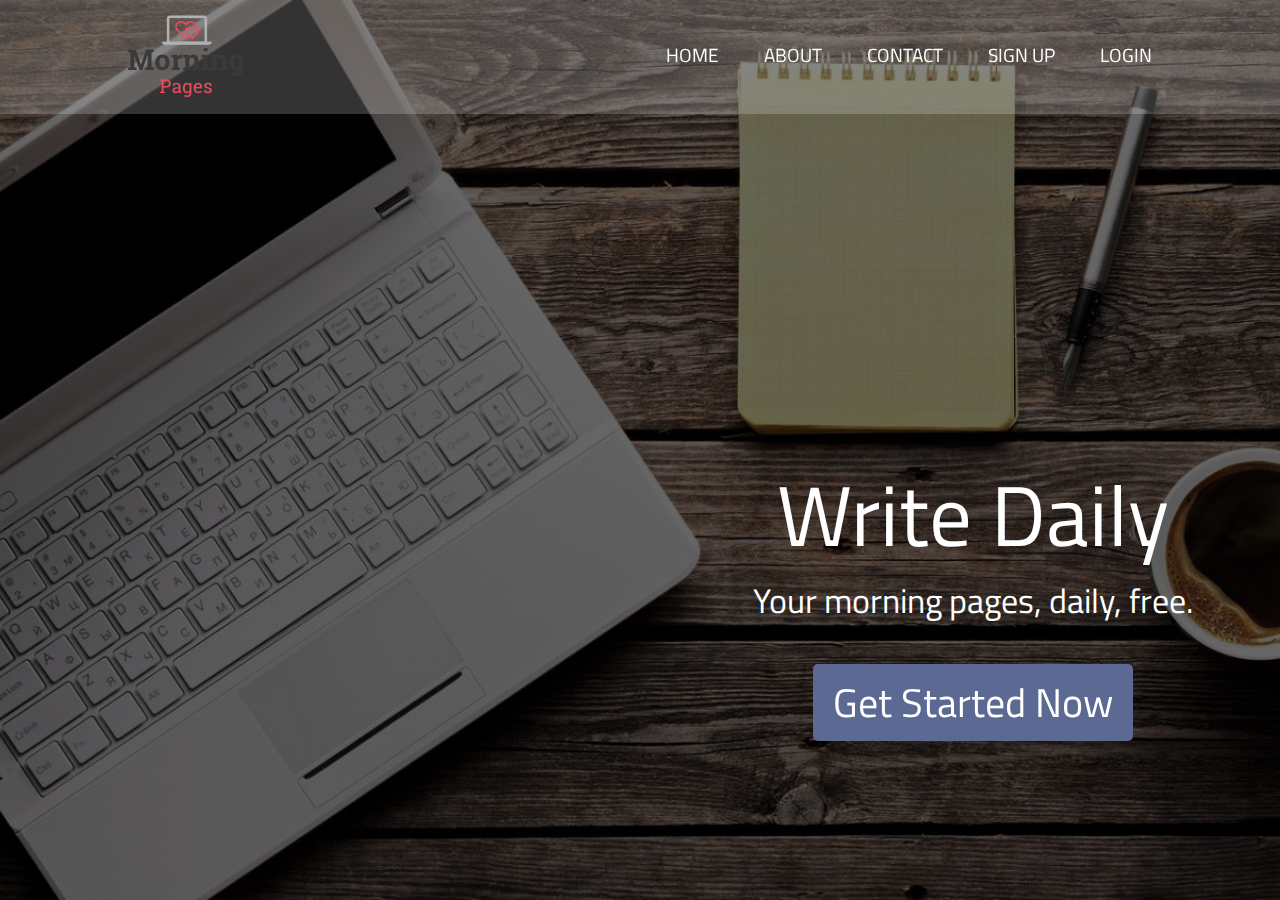
==== index.html @ 58528b12 "Landing Page first serious draft" ====
<html>

<head>
    <title>Free Morning Pages Writing</title>
    <meta charset="UTF-8">
    <meta name="description" content="Free writing and journaling. Get your morning pages out there.">
    <meta name="keywords" content="writing, journaling, 750words, morning, pages, three, artist, julia, cameron">
    <meta name="author" content="Dimitris Gkiokas, Panagiotis Zisis">
    <meta name="viewport" content="width=device-width, initial-scale=1.0">
    <link href="https://maxcdn.bootstrapcdn.com/bootstrap/3.3.7/css/bootstrap.min.css" rel="stylesheet">
    <link rel="stylesheet" type="text/css" href="style.css">
    <link href="https://fonts.googleapis.com/css?family=Titillium+Web" rel="stylesheet"> 
</head>

<body data-spy="scroll" data-target=".navbar" data-offset="50">
    <nav class="navbar navbar-fixed-top">
        <div class="container-fluid" id="nav-container">
            <div class="navbar-header">
                <button type="button" class="navbar-toggle" data-toggle="collapse" data-target="#myNavbar">
                    <span class="icon-bar"></span>
                    <span class="icon-bar"></span>
                    <span class="icon-bar"></span>                        
                </button>
                <a class="navbar-brand" href="#">
                    <img class="logo-responsive" id="logo" src="basic_logo.png" alt="Morning Pages Logo"></img>
                </a>
            </div>
            <div class="collapse navbar-collapse" id="myNavbar">
                <ul class="nav navbar-nav navbar-right">
                    <li><a href="#">HOME</a></li>
                    <li><a href="#">ABOUT</a></li>
                    <li><a href="#">CONTACT</a></li>
                    <li><a href="#">SIGN UP</a></li>
                    <li><a href="#">LOGIN</a></li>
                </ul>
            </div>
        </div>
    </nav>
    <div class="jumbotron jumbotron-fluid">
        <div class="container" id="jumbotron-cont">
            <div class="col-lg-5 col-lg-offset-7 text-center">
                <h1 class="display-1">Write Daily</h1>
                <h2>Your morning pages, daily, free.</h2>
                <button type="button" id="getStartedBtn">Get Started Now</button>
            </div>
        </div>
    </div>

    <script src="https://cdnjs.cloudflare.com/ajax/libs/jquery/3.2.1/jquery.min.js"></script>
    <script src="https://maxcdn.bootstrapcdn.com/bootstrap/3.3.7/js/bootstrap.min.js"></script>
    <script src="main.js" type="text/javascript"></script>
</body>

</html>
---- style.css ----
body{
    font-family: 'Titillium Web', sans-serif;
}

nav{
    background-color: rgba(255,255,255,0.2);
}

#nav-container{
    padding-left:10%;
    padding-right:10%;
}

.navbar-brand{
    height: 100%
}

.logo-responsive{
    max-height:100%;
    width: auto;
}

.icon-bar {
    background-color: white;
    opacity: 0.8;
}

.navbar-toggle {
    margin-top: 35px;
}

ul.nav{
    margin-top : 30px;
    height:100%;
}

ul.nav > li{
    padding-left:15px;
    font-size: 19px;
}

ul.nav > li > a {
    color:white;
}

ul.nav > li > a:hover,  ul.nav > li > a:active, ul.nav > li > a:focus {
    background-color: rgba(0,0,0,0);
    color:#bbb;
}

.jumbotron{
    background:  -moz-linear-gradient(rgba(0,0,0,0.6),rgba(0,0,0,0.6)), url("hero.jpg") no-repeat center center fixed;
    background:  linear-gradient(rgba(0,0,0,0.6),rgba(0,0,0,0.6)), url("hero.jpg") no-repeat center center fixed;
    background: -webkit-linear-gradient(rgba(0,0,0,0.6),rgba(0,0,0,0.6)), url("hero.jpg") no-repeat center center fixed;
    background: -o-linear-gradient(rgba(0,0,0,0.6),rgba(0,0,0,0.6)), url("hero.jpg") no-repeat center center fixed;
    -webkit-background-size: cover;
    -moz-background-size: cover;
    -o-background-size: cover;
    background-size: cover;
    color:white;
    height: 100vh;
    margin-bottom: 0px;
}

.jumbotron h1{
    font-size:85px;
}

.jumbotron h2{
    font-size:34px;
}

#jumbotron-cont{
    margin-top:400px;
}

#getStartedBtn{
    background: royalblue;
    filter: grayscale(65%);
    margin-top: 35px;
    font-size:40px;
    border: 0;
    border-radius:5px;
    padding:10px 20px;
}

#getStartedBtn:hover{
    filter: grayscale(40%);
}

#getStartedBtn:active {
    transform: translateY(-4px);
  }

/*Fix for collapse*/
@media (max-width: 900px) {
  .navbar-header {
      float: none;
  }
  .navbar-left,.navbar-right {
      float: none !important;
  }
  .navbar-toggle {
      display: block;
  }
  .navbar-collapse {
      border-top: 1px solid transparent;
      box-shadow: inset 0 1px 0 rgba(255,255,255,0.1);
  }
  .navbar-fixed-top {
      top: 0;
      border-width: 0 0 1px;
  }
  .navbar-collapse.collapse {
      display: none!important;
  }
  .navbar-nav {
      float: none!important;
      margin-top: 7.5px;
  }
  .navbar-nav>li {
      float: none;
  }
  .navbar-nav>li>a {
      padding-top: 10px;
      padding-bottom: 10px;
  }
  .collapse.in{
      display:block !important;
  }
}

@media (max-width: 1200px) {
    #jumbotron-cont{
        margin-top:200px;
    }
}
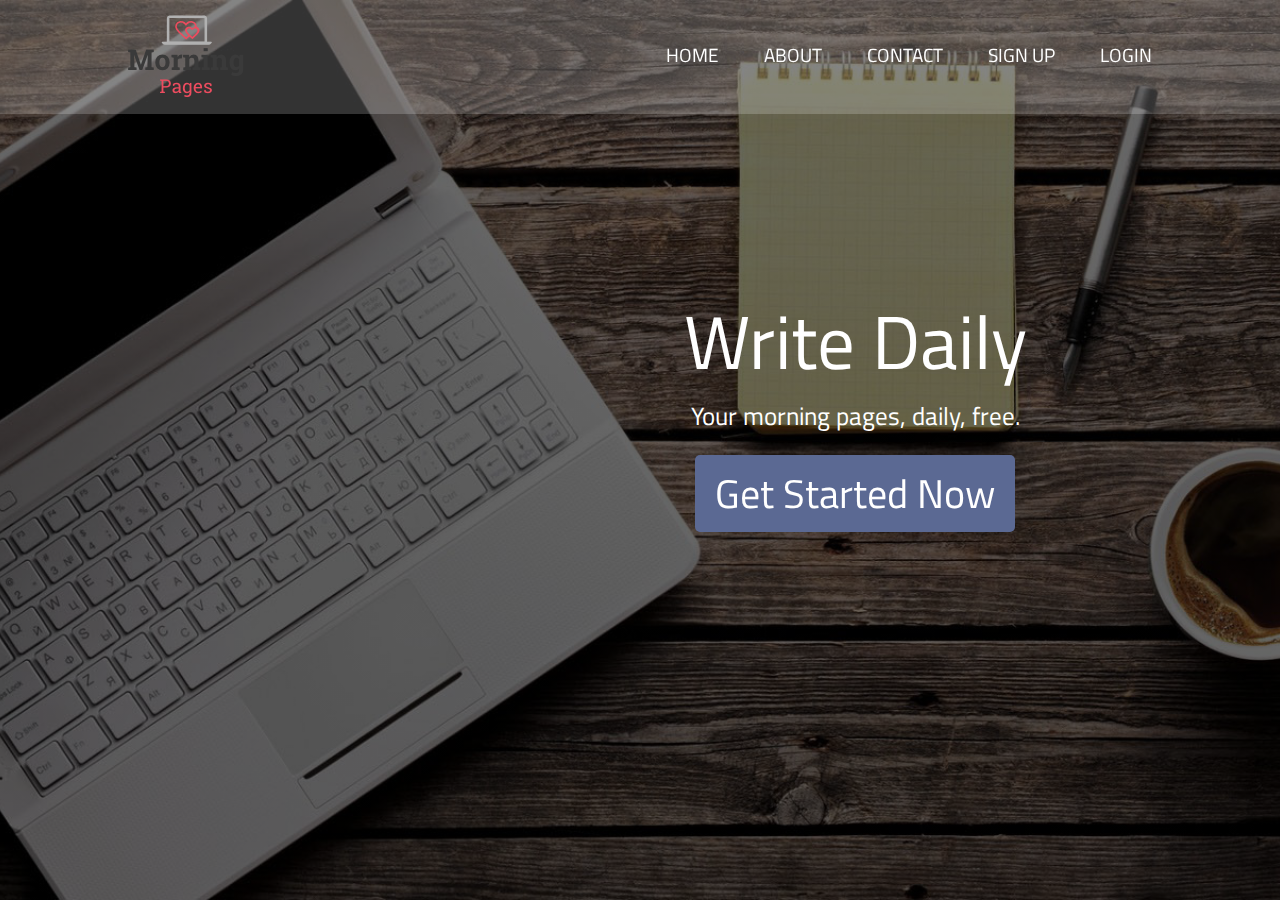
==== commit 9add0cfa: "fixing responsiveness" ====
--- a/index.html
+++ b/index.html
@@ -9,7 +9,7 @@
     <meta name="viewport" content="width=device-width, initial-scale=1.0">
     <link href="https://maxcdn.bootstrapcdn.com/bootstrap/3.3.7/css/bootstrap.min.css" rel="stylesheet">
     <link rel="stylesheet" type="text/css" href="style.css">
-    <link href="https://fonts.googleapis.com/css?family=Titillium+Web" rel="stylesheet"> 
+    <link href="https://fonts.googleapis.com/css?family=Titillium+Web" rel="stylesheet">
 </head>
 
 <body data-spy="scroll" data-target=".navbar" data-offset="50">
@@ -36,10 +36,10 @@
             </div>
         </div>
     </nav>
-    <div class="jumbotron jumbotron-fluid">
+    <div class="jumbotron">
         <div class="container" id="jumbotron-cont">
-            <div class="col-lg-5 col-lg-offset-7 text-center">
-                <h1 class="display-1">Write Daily</h1>
+            <div class="content text-center">
+                <h1>Write Daily</h1>
                 <h2>Your morning pages, daily, free.</h2>
                 <button type="button" id="getStartedBtn">Get Started Now</button>
             </div>
--- a/style.css
+++ b/style.css
@@ -1,137 +1,206 @@
-body{
-    font-family: 'Titillium Web', sans-serif;
-}
-
-nav{
-    background-color: rgba(255,255,255,0.2);
-}
-
-#nav-container{
-    padding-left:10%;
-    padding-right:10%;
-}
-
-.navbar-brand{
-    height: 100%
-}
-
-.logo-responsive{
-    max-height:100%;
-    width: auto;
+body {
+  font-family: "Titillium Web", sans-serif;
+}
+
+nav {
+  background-color: rgba(255, 255, 255, 0.2);
+}
+
+#nav-container {
+  padding-left: 10%;
+  padding-right: 10%;
+}
+
+.navbar-brand {
+  height: 100%;
+}
+
+.logo-responsive {
+  max-height: 100%;
+  width: auto;
 }
 
 .icon-bar {
-    background-color: white;
-    opacity: 0.8;
+  background-color: white;
+  opacity: 0.8;
 }
 
 .navbar-toggle {
-    margin-top: 35px;
-}
-
-ul.nav{
-    margin-top : 30px;
-    height:100%;
-}
-
-ul.nav > li{
-    padding-left:15px;
-    font-size: 19px;
+  margin-top: 35px;
+}
+
+ul.nav {
+  margin-top: 30px;
+  height: 100%;
+}
+
+ul.nav > li {
+  padding-left: 15px;
+  font-size: 19px;
 }
 
 ul.nav > li > a {
-    color:white;
-}
-
-ul.nav > li > a:hover,  ul.nav > li > a:active, ul.nav > li > a:focus {
-    background-color: rgba(0,0,0,0);
-    color:#bbb;
-}
-
-.jumbotron{
-    background:  -moz-linear-gradient(rgba(0,0,0,0.6),rgba(0,0,0,0.6)), url("hero.jpg") no-repeat center center fixed;
-    background:  linear-gradient(rgba(0,0,0,0.6),rgba(0,0,0,0.6)), url("hero.jpg") no-repeat center center fixed;
-    background: -webkit-linear-gradient(rgba(0,0,0,0.6),rgba(0,0,0,0.6)), url("hero.jpg") no-repeat center center fixed;
-    background: -o-linear-gradient(rgba(0,0,0,0.6),rgba(0,0,0,0.6)), url("hero.jpg") no-repeat center center fixed;
-    -webkit-background-size: cover;
-    -moz-background-size: cover;
-    -o-background-size: cover;
-    background-size: cover;
-    color:white;
-    height: 100vh;
-    margin-bottom: 0px;
-}
-
-.jumbotron h1{
-    font-size:85px;
-}
-
-.jumbotron h2{
-    font-size:34px;
-}
-
-#jumbotron-cont{
-    margin-top:400px;
-}
-
-#getStartedBtn{
-    background: royalblue;
-    filter: grayscale(65%);
-    margin-top: 35px;
-    font-size:40px;
-    border: 0;
-    border-radius:5px;
-    padding:10px 20px;
-}
-
-#getStartedBtn:hover{
-    filter: grayscale(40%);
+  color: white;
+}
+
+ul.nav > li > a:hover,
+ul.nav > li > a:active,
+ul.nav > li > a:focus {
+  background-color: rgba(0, 0, 0, 0);
+  color: #bbb;
+}
+
+.jumbotron {
+  background: -moz-linear-gradient(rgba(0, 0, 0, 0.6), rgba(0, 0, 0, 0.6)),
+    url("hero.jpg") no-repeat center center fixed;
+  background: linear-gradient(rgba(0, 0, 0, 0.6), rgba(0, 0, 0, 0.6)),
+    url("hero.jpg") no-repeat center center fixed;
+  background: -webkit-linear-gradient(rgba(0, 0, 0, 0.6), rgba(0, 0, 0, 0.6)),
+    url("hero.jpg") no-repeat center center fixed;
+  background: -o-linear-gradient(rgba(0, 0, 0, 0.6), rgba(0, 0, 0, 0.6)),
+    url("hero.jpg") no-repeat center center fixed;
+  -webkit-background-size: cover;
+  -moz-background-size: cover;
+  -o-background-size: cover;
+  background-size: cover;
+  color: white;
+  height: 100vh;
+  margin-bottom: 0px;
+}
+
+#getStartedBtn {
+  background: royalblue;
+  filter: grayscale(65%);
+  /* margin-top: 35px;
+  font-size: 40px; */
+  border: 0;
+  border-radius: 5px;
+  padding: 10px 20px;
+}
+
+#getStartedBtn:hover {
+  filter: grayscale(40%);
 }
 
 #getStartedBtn:active {
-    transform: translateY(-4px);
-  }
+  transform: translateY(-1px);
+}
 
 /*Fix for collapse*/
-@media (max-width: 900px) {
+@media (max-width: 899px) {
   .navbar-header {
-      float: none;
-  }
-  .navbar-left,.navbar-right {
-      float: none !important;
+    float: none;
+  }
+  .navbar-left,
+  .navbar-right {
+    float: none !important;
   }
   .navbar-toggle {
-      display: block;
+    display: block;
   }
   .navbar-collapse {
-      border-top: 1px solid transparent;
-      box-shadow: inset 0 1px 0 rgba(255,255,255,0.1);
+    border-top: 1px solid transparent;
+    box-shadow: inset 0 1px 0 rgba(255, 255, 255, 0.1);
   }
   .navbar-fixed-top {
-      top: 0;
-      border-width: 0 0 1px;
+    top: 0;
+    border-width: 0 0 1px;
   }
   .navbar-collapse.collapse {
-      display: none!important;
+    display: none !important;
   }
   .navbar-nav {
-      float: none!important;
-      margin-top: 7.5px;
-  }
-  .navbar-nav>li {
-      float: none;
-  }
-  .navbar-nav>li>a {
-      padding-top: 10px;
-      padding-bottom: 10px;
-  }
-  .collapse.in{
-      display:block !important;
-  }
-}
-
-@media (max-width: 1200px) {
-    #jumbotron-cont{
-        margin-top:200px;
-    }
-}+    float: none !important;
+    margin-top: 7.5px;
+  }
+  .navbar-nav > li {
+    float: none;
+  }
+  .navbar-nav > li > a {
+    padding-top: 10px;
+    padding-bottom: 10px;
+  }
+  .collapse.in {
+    display: block !important;
+  }
+}
+
+@media screen and (max-width: 599px) {
+  .content {
+    margin-top: 12rem;
+  }
+
+  h1 {
+    font-size: 5rem;
+  }
+
+  h2 {
+    font-size: 2.5rem;
+  }
+
+  #getStartedBtn {
+    font-size: 3rem;
+  }
+}
+
+@media screen and (min-width: 600px) {
+  .content {
+    margin-top: 17rem;
+  }
+
+  h1 {
+    font-size: 6rem !important;
+  }
+
+  h2 {
+    font-size: 3rem;
+  }
+
+  #getStartedBtn {
+    font-size: 3rem;
+  }
+
+  .jumbotron {
+    padding-top: 0;
+    padding-bottom: 0;
+  }
+}
+
+@media screen and (min-width: 900px) {
+  .content {
+    margin-top: 27rem;
+    margin-left: 35rem;
+  }
+
+  h1 {
+    font-size: 5rem;
+  }
+
+  h2 {
+    font-size: 2.1rem;
+  }
+
+  #getStartedBtn {
+    font-size: 3rem;
+    margin-top: 1.5rem;
+  }
+}
+
+@media screen and (min-width: 1200px) {
+  .content {
+    margin-top: 30rem;
+    margin-left: 43rem;
+  }
+
+  h1 {
+    font-size: 7.5rem !important;
+  }
+
+  h2 {
+    font-size: 2.5rem;
+  }
+
+  #getStartedBtn {
+    font-size: 4rem;
+  }
+}
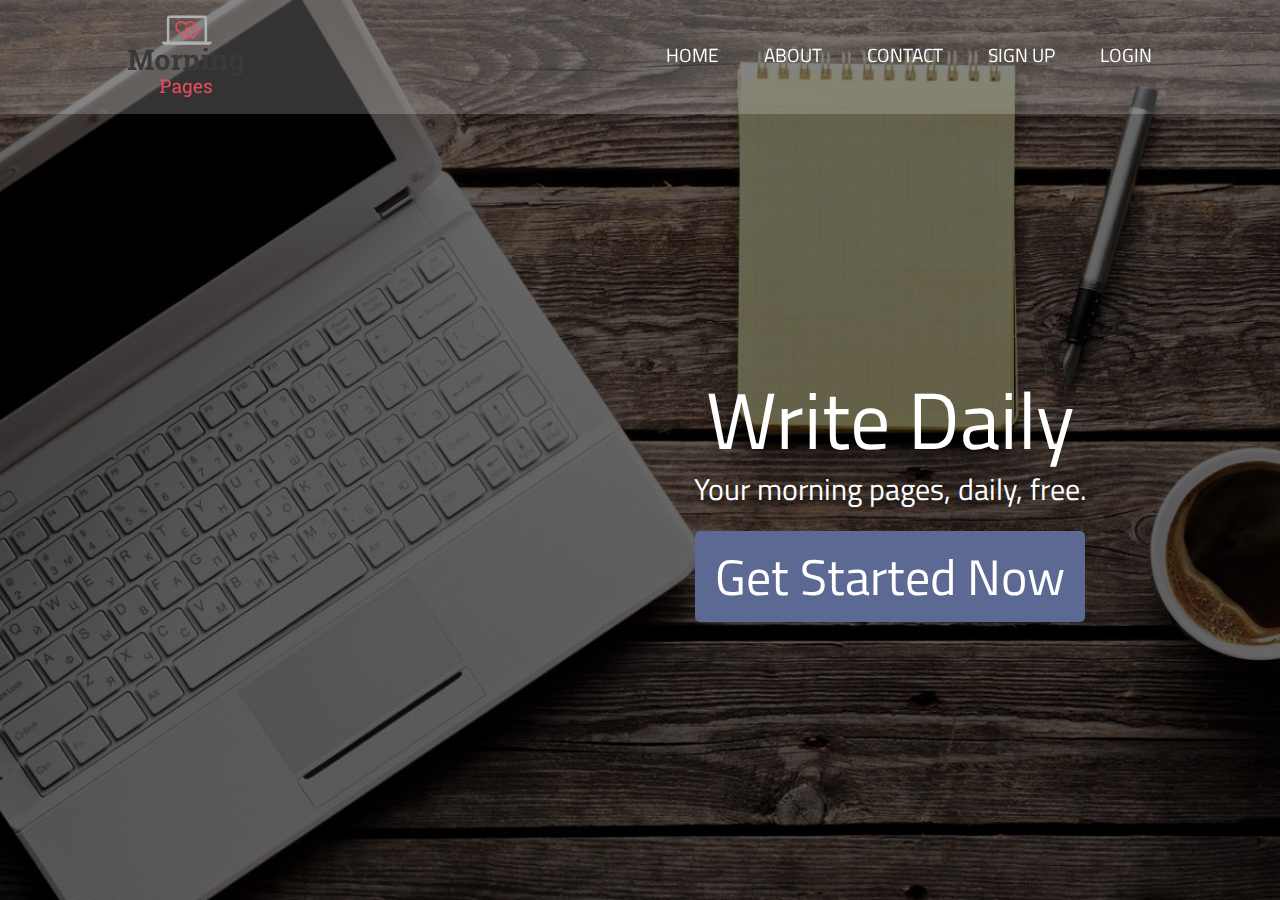
==== commit 0d5769d7: "more responsive fixes" ====
--- a/index.html
+++ b/index.html
@@ -37,7 +37,7 @@
         </div>
     </nav>
     <div class="jumbotron">
-        <div class="container" id="jumbotron-cont">
+        <div class="container-fluid" id="jumbotron-cont">
             <div class="content text-center">
                 <h1>Write Daily</h1>
                 <h2>Your morning pages, daily, free.</h2>
--- a/style.css
+++ b/style.css
@@ -1,5 +1,9 @@
 body {
   font-family: "Titillium Web", sans-serif;
+}
+
+.container-fluid {
+  height: 100%;
 }
 
 nav {
@@ -83,7 +87,7 @@
 }
 
 #getStartedBtn:active {
-  transform: translateY(-1px);
+  transform: translateY(-3px);
 }
 
 /*Fix for collapse*/
@@ -127,15 +131,16 @@
 
 @media screen and (max-width: 599px) {
   .content {
-    margin-top: 12rem;
-  }
-
-  h1 {
-    font-size: 5rem;
-  }
-
-  h2 {
-    font-size: 2.5rem;
+    margin-top: 50%;
+  }
+
+  h1 {
+    font-size: 5rem;
+  }
+
+  h2 {
+    font-size: 2rem;
+    margin-top: 0;
   }
 
   #getStartedBtn {
@@ -145,19 +150,20 @@
 
 @media screen and (min-width: 600px) {
   .content {
-    margin-top: 17rem;
-  }
-
-  h1 {
-    font-size: 6rem !important;
-  }
-
-  h2 {
-    font-size: 3rem;
-  }
-
-  #getStartedBtn {
-    font-size: 3rem;
+    margin-top: 50%;
+  }
+
+  h1 {
+    font-size: 9rem !important;
+  }
+
+  h2 {
+    font-size: 4rem;
+    margin-top: 0;
+  }
+
+  #getStartedBtn {
+    font-size: 5rem;
   }
 
   .jumbotron {
@@ -168,39 +174,57 @@
 
 @media screen and (min-width: 900px) {
   .content {
-    margin-top: 27rem;
-    margin-left: 35rem;
-  }
-
-  h1 {
-    font-size: 5rem;
-  }
-
-  h2 {
-    font-size: 2.1rem;
-  }
-
-  #getStartedBtn {
+    margin-top: 50% !important;
+  }
+
+  h1 {
+    font-size: 13rem !important;
+  }
+
+  h2 {
+    font-size: 5rem;
+  }
+
+  #getStartedBtn {
+    font-size: 6rem;
+    margin-top: 1.5rem;
+  }
+}
+
+@media screen and (min-width: 1200px) {
+  .content {
+    margin-top: 30% !important;
+    margin-left: 40%;
+  }
+
+  h1 {
+    font-size: 8rem !important;
+  }
+
+  h2 {
+    margin-top: 0;
     font-size: 3rem;
-    margin-top: 1.5rem;
-  }
-}
-
-@media screen and (min-width: 1200px) {
-  .content {
-    margin-top: 30rem;
-    margin-left: 43rem;
-  }
-
-  h1 {
-    font-size: 7.5rem !important;
-  }
-
-  h2 {
-    font-size: 2.5rem;
-  }
-
-  #getStartedBtn {
+  }
+
+  #getStartedBtn {
+    font-size: 5rem;
+  }
+}
+
+@media screen and (min-width: 1800px) {
+  .content {
+    margin-left: 37% !important;
+  }
+
+  h1 {
+    font-size: 11rem !important;
+  }
+
+  h2 {
     font-size: 4rem;
   }
-}
+
+  #getStartedBtn {
+    font-size: 5rem;
+  }
+}
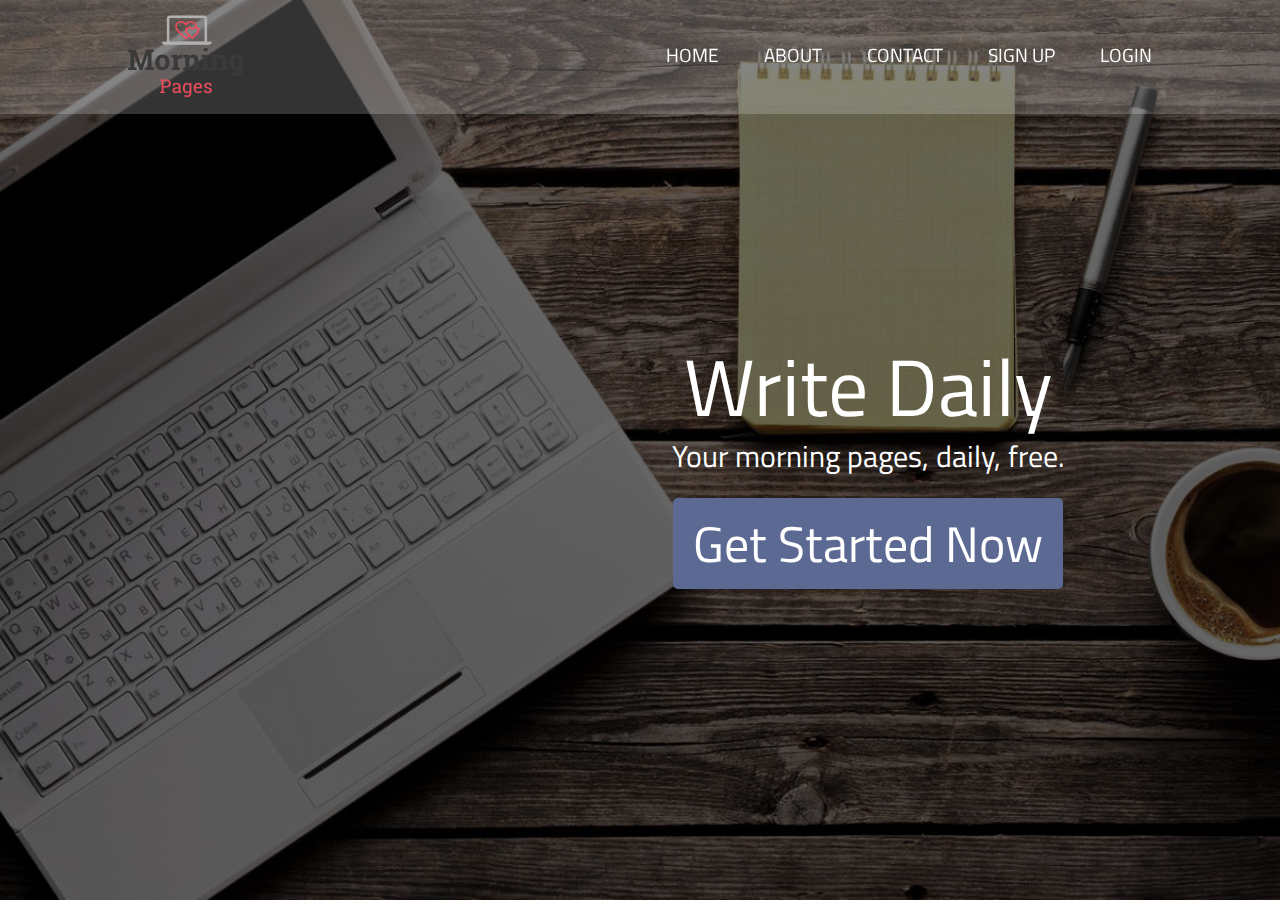
==== commit 4af26349: "Basic Signup Page" ====
--- a/index.html
+++ b/index.html
@@ -21,23 +21,23 @@
                     <span class="icon-bar"></span>
                     <span class="icon-bar"></span>                        
                 </button>
-                <a class="navbar-brand" href="#">
+                <a class="navbar-brand" href="index.html">
                     <img class="logo-responsive" id="logo" src="basic_logo.png" alt="Morning Pages Logo"></img>
                 </a>
             </div>
             <div class="collapse navbar-collapse" id="myNavbar">
                 <ul class="nav navbar-nav navbar-right">
-                    <li><a href="#">HOME</a></li>
+                    <li><a href="index.html">HOME</a></li>
                     <li><a href="#">ABOUT</a></li>
                     <li><a href="#">CONTACT</a></li>
-                    <li><a href="#">SIGN UP</a></li>
+                    <li><a href="signup.php">SIGN UP</a></li>
                     <li><a href="#">LOGIN</a></li>
                 </ul>
             </div>
         </div>
     </nav>
     <div class="jumbotron">
-        <div class="container-fluid" id="jumbotron-cont">
+        <div class="container" id="jumbotron-cont">
             <div class="content text-center">
                 <h1>Write Daily</h1>
                 <h2>Your morning pages, daily, free.</h2>
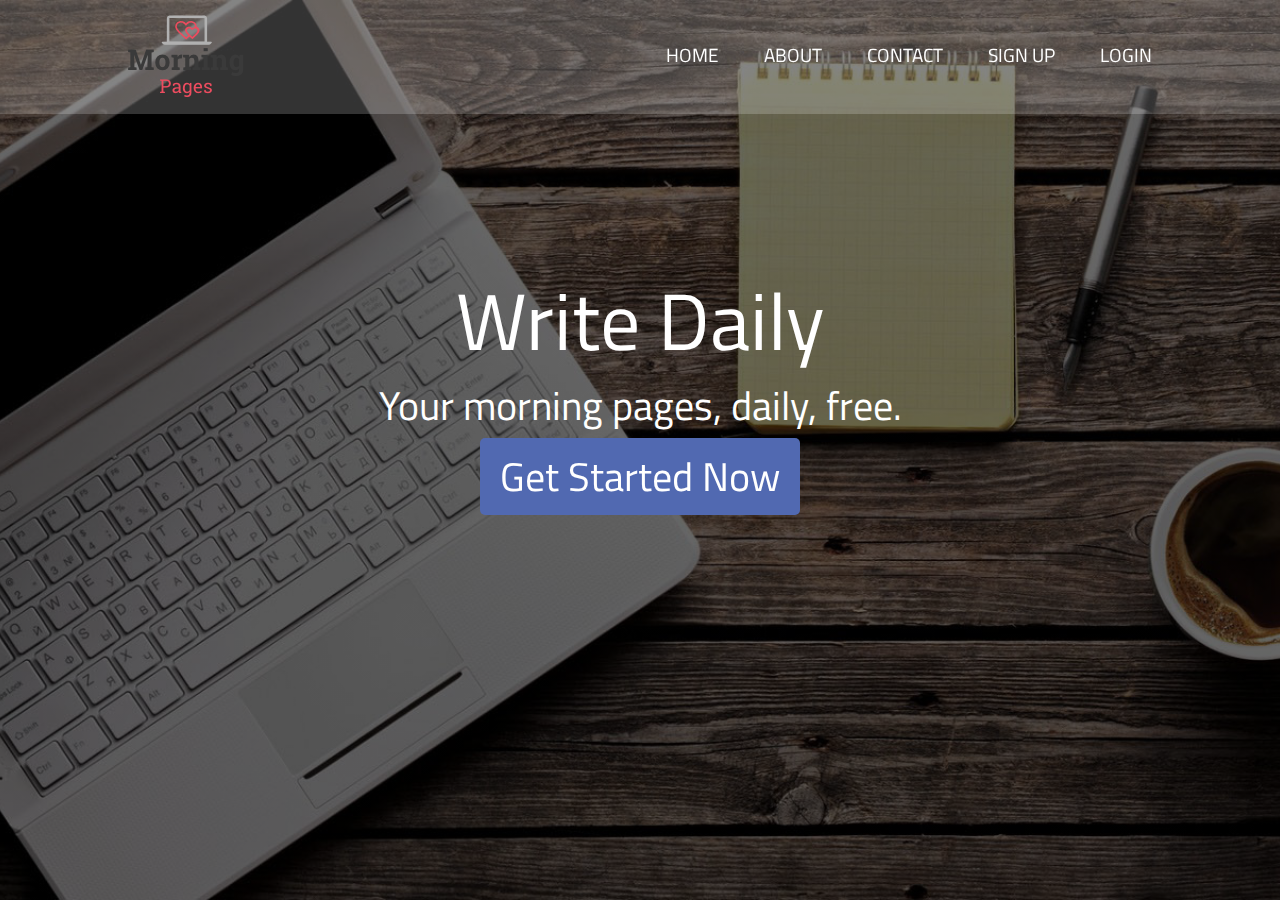
==== commit 6db696d3: "Added sample favicon. Change in future" ====
--- a/index.html
+++ b/index.html
@@ -9,6 +9,7 @@
     <meta name="viewport" content="width=device-width, initial-scale=1.0">
     <link href="https://maxcdn.bootstrapcdn.com/bootstrap/3.3.7/css/bootstrap.min.css" rel="stylesheet">
     <link rel="stylesheet" type="text/css" href="style.css">
+    <link rel="shortcut icon" type="image/png" href="favicon.png"/>
     <link href="https://fonts.googleapis.com/css?family=Titillium+Web" rel="stylesheet">
 </head>
 
@@ -31,7 +32,7 @@
                     <li><a href="#">ABOUT</a></li>
                     <li><a href="#">CONTACT</a></li>
                     <li><a href="signup.php">SIGN UP</a></li>
-                    <li><a href="#">LOGIN</a></li>
+                    <li><a href="login.php">LOGIN</a></li>
                 </ul>
             </div>
         </div>
--- a/style.css
+++ b/style.css
@@ -1,9 +1,5 @@
 body {
   font-family: "Titillium Web", sans-serif;
-}
-
-.container-fluid {
-  height: 100%;
 }
 
 nav {
@@ -55,17 +51,18 @@
 }
 
 .jumbotron {
-  background: -moz-linear-gradient(rgba(0, 0, 0, 0.6), rgba(0, 0, 0, 0.6)),
+  background: -webkit-gradient(
+      linear,
+      left top,
+      left bottom,
+      from(rgba(0, 0, 0, 0.6)),
+      to(rgba(0, 0, 0, 0.6))
+    ),
     url("hero.jpg") no-repeat center center fixed;
   background: linear-gradient(rgba(0, 0, 0, 0.6), rgba(0, 0, 0, 0.6)),
     url("hero.jpg") no-repeat center center fixed;
-  background: -webkit-linear-gradient(rgba(0, 0, 0, 0.6), rgba(0, 0, 0, 0.6)),
-    url("hero.jpg") no-repeat center center fixed;
   background: -o-linear-gradient(rgba(0, 0, 0, 0.6), rgba(0, 0, 0, 0.6)),
     url("hero.jpg") no-repeat center center fixed;
-  -webkit-background-size: cover;
-  -moz-background-size: cover;
-  -o-background-size: cover;
   background-size: cover;
   color: white;
   height: 100vh;
@@ -74,19 +71,20 @@
 
 #getStartedBtn {
   background: royalblue;
-  filter: grayscale(65%);
-  /* margin-top: 35px;
-  font-size: 40px; */
+  -webkit-filter: grayscale(40%);
+  filter: grayscale(40%);
   border: 0;
   border-radius: 5px;
   padding: 10px 20px;
 }
 
 #getStartedBtn:hover {
-  filter: grayscale(40%);
+  -webkit-filter: grayscale(30%);
+  filter: grayscale(30%);
 }
 
 #getStartedBtn:active {
+  -webkit-transform: translateY(-3px);
   transform: translateY(-3px);
 }
 
@@ -104,6 +102,7 @@
   }
   .navbar-collapse {
     border-top: 1px solid transparent;
+    -webkit-box-shadow: inset 0 1px 0 rgba(255, 255, 255, 0.1);
     box-shadow: inset 0 1px 0 rgba(255, 255, 255, 0.1);
   }
   .navbar-fixed-top {
@@ -131,20 +130,16 @@
 
 @media screen and (max-width: 599px) {
   .content {
-    margin-top: 50%;
+    margin-top: 110%;
   }
 
   h1 {
     font-size: 5rem;
   }
 
-  h2 {
-    font-size: 2rem;
-    margin-top: 0;
-  }
-
+  h2,
   #getStartedBtn {
-    font-size: 3rem;
+    font-size: 2.5rem;
   }
 }
 
@@ -154,77 +149,50 @@
   }
 
   h1 {
-    font-size: 9rem !important;
+    font-size: 8rem !important;
   }
 
-  h2 {
+  h2,
+  #getStartedBtn {
     font-size: 4rem;
-    margin-top: 0;
+  }
+}
+
+@media screen and (min-width: 900px) and (orientation: landscape) {
+  .content {
+    margin-top: 30%;
   }
 
-  #getStartedBtn {
-    font-size: 5rem;
+  h1 {
+    font-size: 7rem !important;
   }
 
-  .jumbotron {
-    padding-top: 0;
-    padding-bottom: 0;
+  h2,
+  #getStartedBtn {
+    font-size: 3rem;
   }
 }
 
 @media screen and (min-width: 900px) {
-  .content {
-    margin-top: 50% !important;
+  h1 {
+    font-size: 8rem !important;
   }
 
-  h1 {
-    font-size: 13rem !important;
-  }
-
-  h2 {
-    font-size: 5rem;
-  }
-
+  h2,
   #getStartedBtn {
-    font-size: 6rem;
-    margin-top: 1.5rem;
+    font-size: 4rem !important;
   }
 }
 
 @media screen and (min-width: 1200px) {
   .content {
-    margin-top: 30% !important;
-    margin-left: 40%;
-  }
-
-  h1 {
-    font-size: 8rem !important;
-  }
-
-  h2 {
-    margin-top: 0;
-    font-size: 3rem;
-  }
-
-  #getStartedBtn {
-    font-size: 5rem;
+    margin-top: 20% !important;
   }
 }
 
 @media screen and (min-width: 1800px) {
   .content {
-    margin-left: 37% !important;
-  }
-
-  h1 {
-    font-size: 11rem !important;
-  }
-
-  h2 {
-    font-size: 4rem;
-  }
-
-  #getStartedBtn {
-    font-size: 5rem;
+    margin-top: 25% !important;
+    margin-left: 36%;
   }
 }
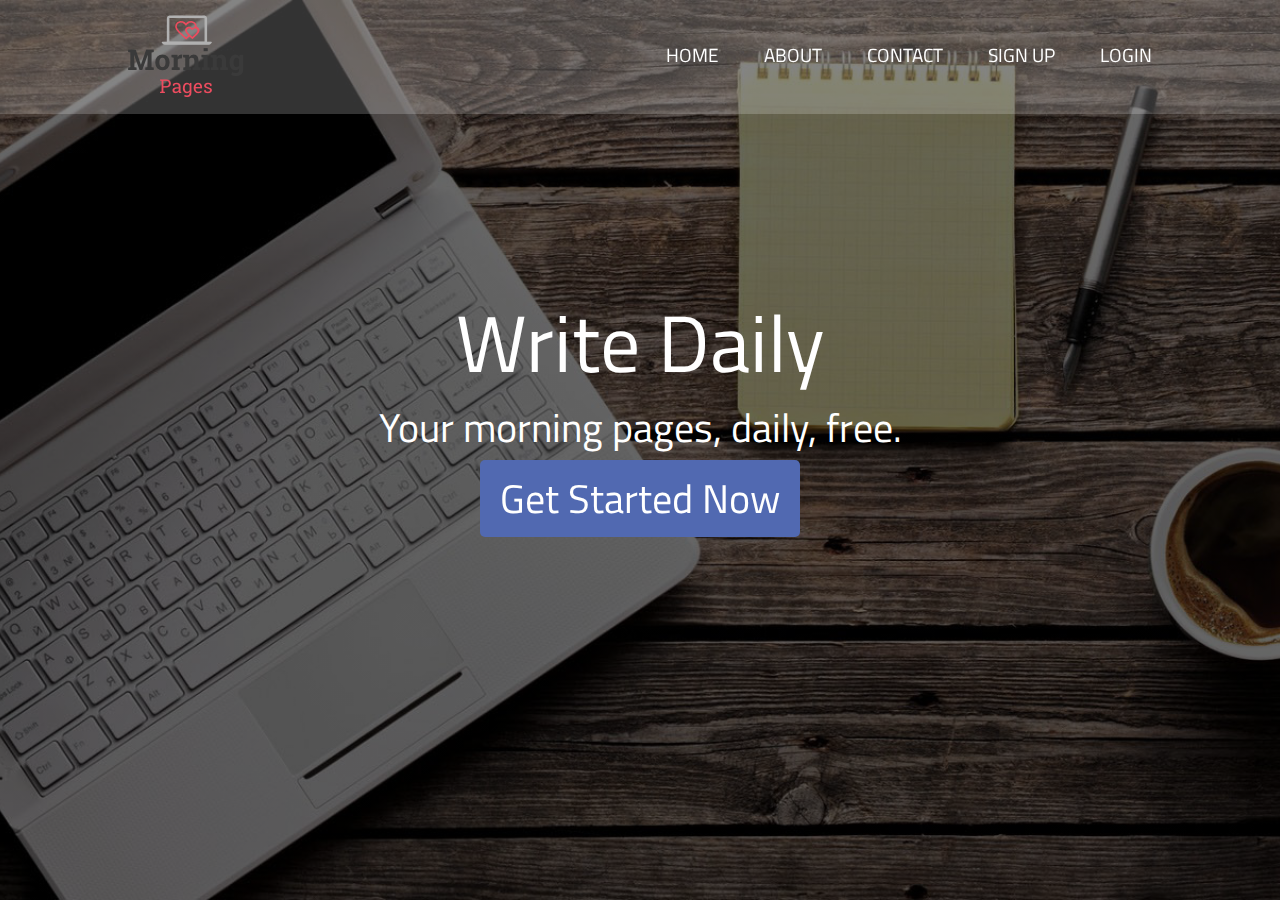
==== commit 91364b98: "Merge branch 'signup' of https://github.com/SiGm4/free-page-writing" ====
--- a/index.html
+++ b/index.html
@@ -38,7 +38,7 @@
         </div>
     </nav>
     <div class="jumbotron">
-        <div class="container" id="jumbotron-cont">
+        <div class="container-fluid" id="jumbotron-cont">
             <div class="content text-center">
                 <h1>Write Daily</h1>
                 <h2>Your morning pages, daily, free.</h2>
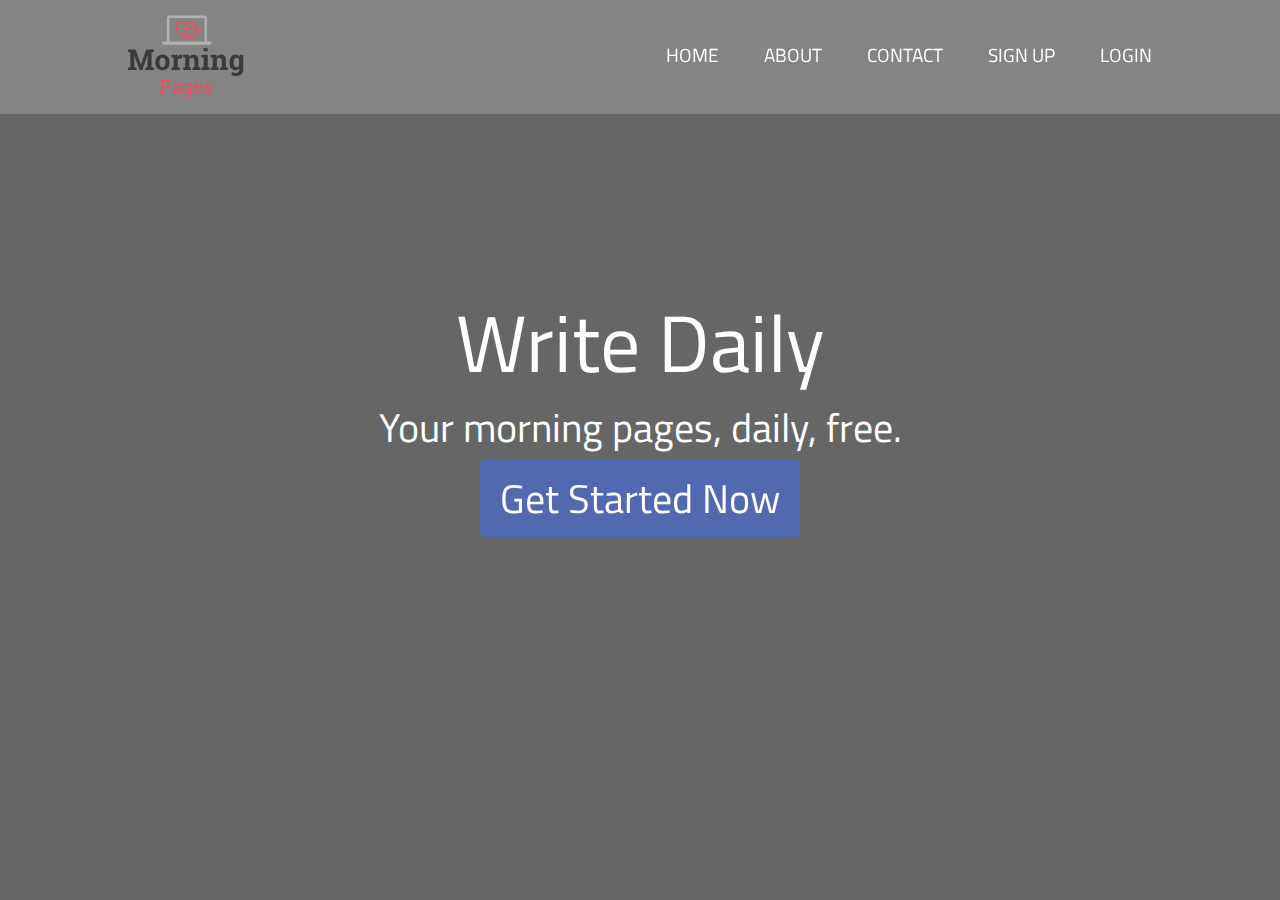
==== commit 1abc1639: "Folder Restructure" ====
--- a/index.html
+++ b/index.html
@@ -8,12 +8,12 @@
     <meta name="author" content="Dimitris Gkiokas, Panagiotis Zisis">
     <meta name="viewport" content="width=device-width, initial-scale=1.0">
     <link href="https://maxcdn.bootstrapcdn.com/bootstrap/3.3.7/css/bootstrap.min.css" rel="stylesheet">
-    <link rel="stylesheet" type="text/css" href="style.css">
-    <link rel="shortcut icon" type="image/png" href="favicon.png"/>
+    <link rel="stylesheet" type="text/css" href="css/style.css">
+    <link rel="shortcut icon" type="image/png" href="img/favicon.png" />
     <link href="https://fonts.googleapis.com/css?family=Titillium+Web" rel="stylesheet">
 </head>
 
-<body data-spy="scroll" data-target=".navbar" data-offset="50">
+<body>
     <nav class="navbar navbar-fixed-top">
         <div class="container-fluid" id="nav-container">
             <div class="navbar-header">
@@ -23,7 +23,7 @@
                     <span class="icon-bar"></span>                        
                 </button>
                 <a class="navbar-brand" href="index.html">
-                    <img class="logo-responsive" id="logo" src="basic_logo.png" alt="Morning Pages Logo"></img>
+                    <img class="logo-responsive" id="logo" src="img/basic_logo.png" alt="Morning Pages Logo"></img>
                 </a>
             </div>
             <div class="collapse navbar-collapse" id="myNavbar">
@@ -49,7 +49,7 @@
 
     <script src="https://cdnjs.cloudflare.com/ajax/libs/jquery/3.2.1/jquery.min.js"></script>
     <script src="https://maxcdn.bootstrapcdn.com/bootstrap/3.3.7/js/bootstrap.min.js"></script>
-    <script src="main.js" type="text/javascript"></script>
+    <script src="js/main.js" type="text/javascript"></script>
 </body>
 
 </html>--- a/css/style.css
+++ b/css/style.css
@@ -0,0 +1,198 @@
+body {
+  font-family: "Titillium Web", sans-serif;
+}
+
+nav {
+  background-color: rgba(255, 255, 255, 0.2);
+}
+
+#nav-container {
+  padding-left: 10%;
+  padding-right: 10%;
+}
+
+.navbar-brand {
+  height: 100%;
+}
+
+.logo-responsive {
+  max-height: 100%;
+  width: auto;
+}
+
+.icon-bar {
+  background-color: white;
+  opacity: 0.8;
+}
+
+.navbar-toggle {
+  margin-top: 35px;
+}
+
+ul.nav {
+  margin-top: 30px;
+  height: 100%;
+}
+
+ul.nav > li {
+  padding-left: 15px;
+  font-size: 19px;
+}
+
+ul.nav > li > a {
+  color: white;
+}
+
+ul.nav > li > a:hover,
+ul.nav > li > a:active,
+ul.nav > li > a:focus {
+  background-color: rgba(0, 0, 0, 0);
+  color: #bbb;
+}
+
+.jumbotron {
+  background: -webkit-gradient(
+      linear,
+      left top,
+      left bottom,
+      from(rgba(0, 0, 0, 0.6)),
+      to(rgba(0, 0, 0, 0.6))
+    ),
+    url("img/hero.jpg") no-repeat center center fixed;
+  background: linear-gradient(rgba(0, 0, 0, 0.6), rgba(0, 0, 0, 0.6)),
+    url("img/hero.jpg") no-repeat center center fixed;
+  background: -o-linear-gradient(rgba(0, 0, 0, 0.6), rgba(0, 0, 0, 0.6)),
+    url("img/hero.jpg") no-repeat center center fixed;
+  background-size: cover;
+  color: white;
+  height: 100vh;
+  margin-bottom: 0px;
+}
+
+#getStartedBtn {
+  background: royalblue;
+  -webkit-filter: grayscale(40%);
+  filter: grayscale(40%);
+  border: 0;
+  border-radius: 5px;
+  padding: 10px 20px;
+}
+
+#getStartedBtn:hover {
+  -webkit-filter: grayscale(30%);
+  filter: grayscale(30%);
+}
+
+#getStartedBtn:active {
+  -webkit-transform: translateY(-3px);
+  transform: translateY(-3px);
+}
+
+/*Fix for collapse*/
+@media (max-width: 899px) {
+  .navbar-header {
+    float: none;
+  }
+  .navbar-left,
+  .navbar-right {
+    float: none !important;
+  }
+  .navbar-toggle {
+    display: block;
+  }
+  .navbar-collapse {
+    border-top: 1px solid transparent;
+    -webkit-box-shadow: inset 0 1px 0 rgba(255, 255, 255, 0.1);
+    box-shadow: inset 0 1px 0 rgba(255, 255, 255, 0.1);
+  }
+  .navbar-fixed-top {
+    top: 0;
+    border-width: 0 0 1px;
+  }
+  .navbar-collapse.collapse {
+    display: none !important;
+  }
+  .navbar-nav {
+    float: none !important;
+    margin-top: 7.5px;
+  }
+  .navbar-nav > li {
+    float: none;
+  }
+  .navbar-nav > li > a {
+    padding-top: 10px;
+    padding-bottom: 10px;
+  }
+  .collapse.in {
+    display: block !important;
+  }
+}
+
+@media screen and (max-width: 599px) {
+  .content {
+    margin-top: 110%;
+  }
+
+  h1 {
+    font-size: 5rem;
+  }
+
+  h2,
+  #getStartedBtn {
+    font-size: 2.5rem;
+  }
+}
+
+@media screen and (min-width: 600px) {
+  .content {
+    margin-top: 50%;
+  }
+
+  h1 {
+    font-size: 8rem !important;
+  }
+
+  h2,
+  #getStartedBtn {
+    font-size: 4rem;
+  }
+}
+
+@media screen and (min-width: 900px) and (orientation: landscape) {
+  .content {
+    margin-top: 30%;
+  }
+
+  h1 {
+    font-size: 7rem !important;
+  }
+
+  h2,
+  #getStartedBtn {
+    font-size: 3rem;
+  }
+}
+
+@media screen and (min-width: 900px) {
+  h1 {
+    font-size: 8rem !important;
+  }
+
+  h2,
+  #getStartedBtn {
+    font-size: 4rem !important;
+  }
+}
+
+@media screen and (min-width: 1200px) {
+  .content {
+    margin-top: 20% !important;
+  }
+}
+
+@media screen and (min-width: 1800px) {
+  .content {
+    margin-top: 25% !important;
+    margin-left: 36%;
+  }
+}
